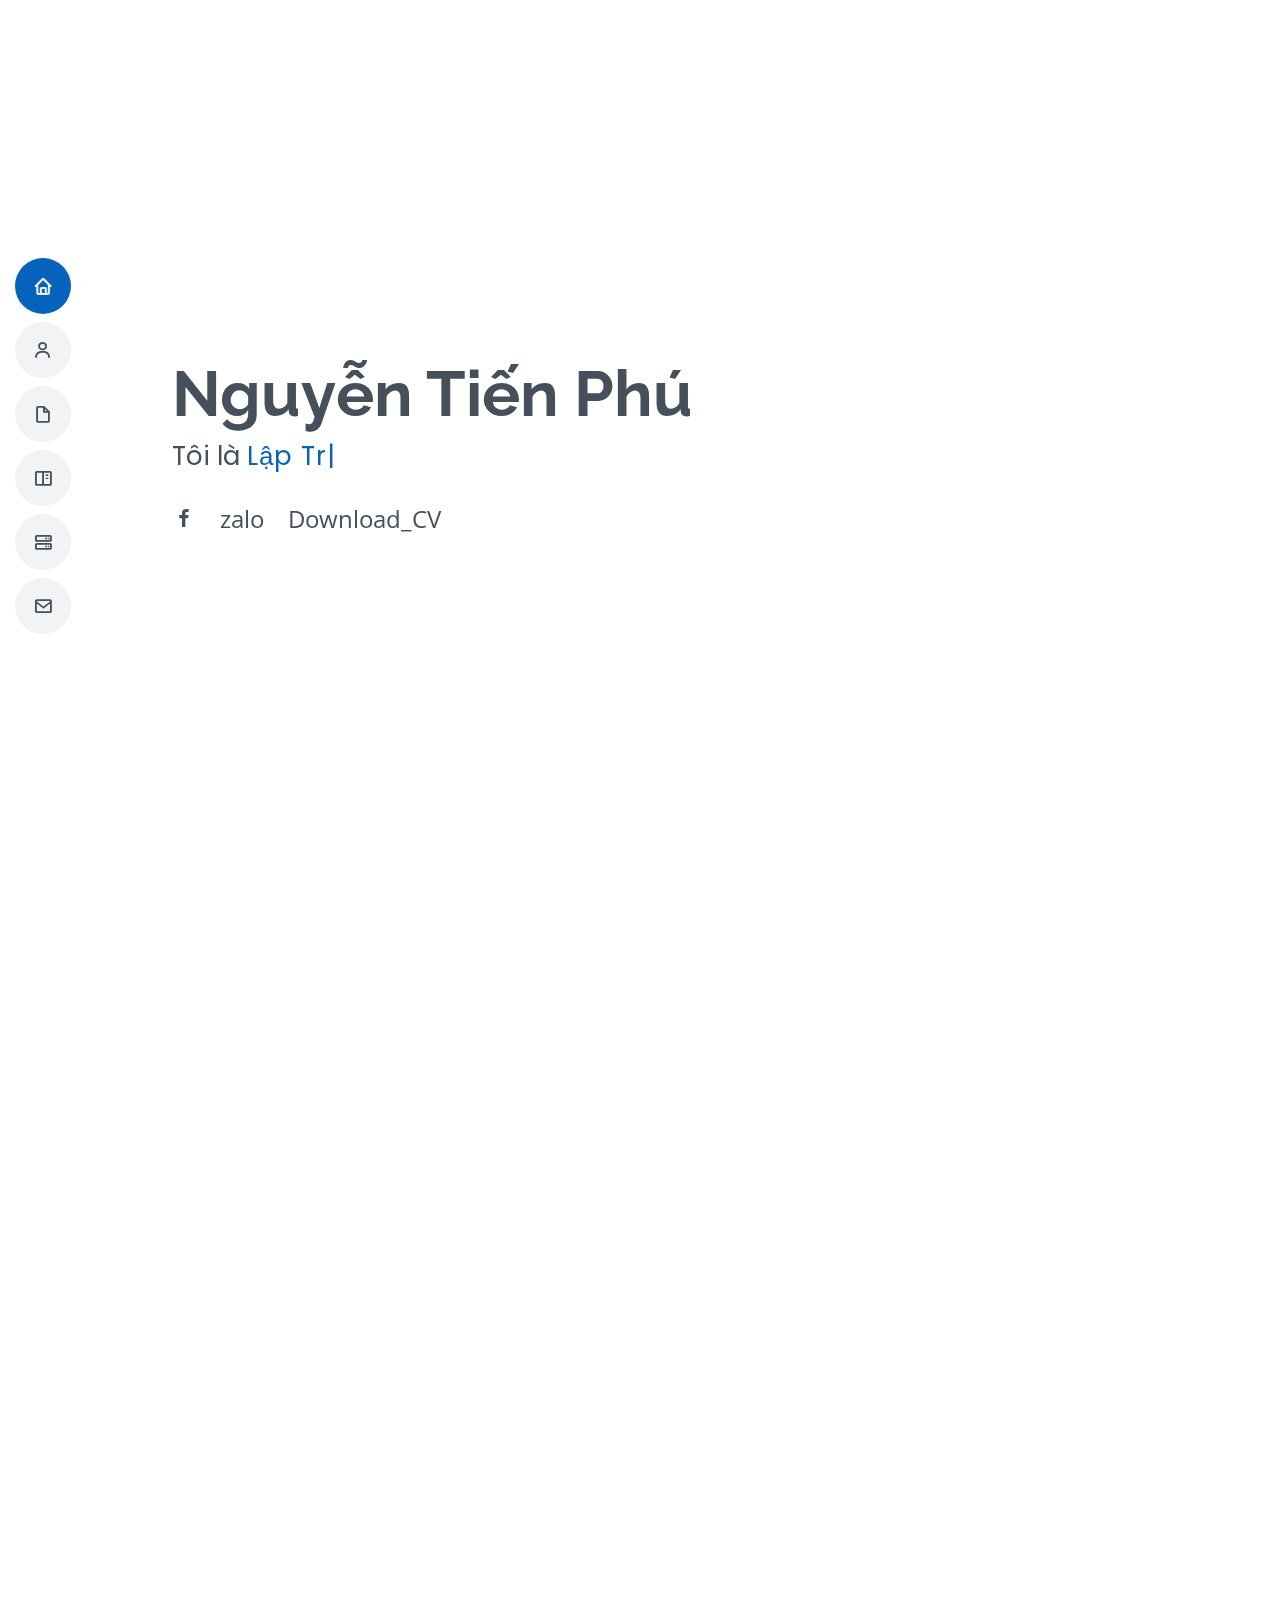
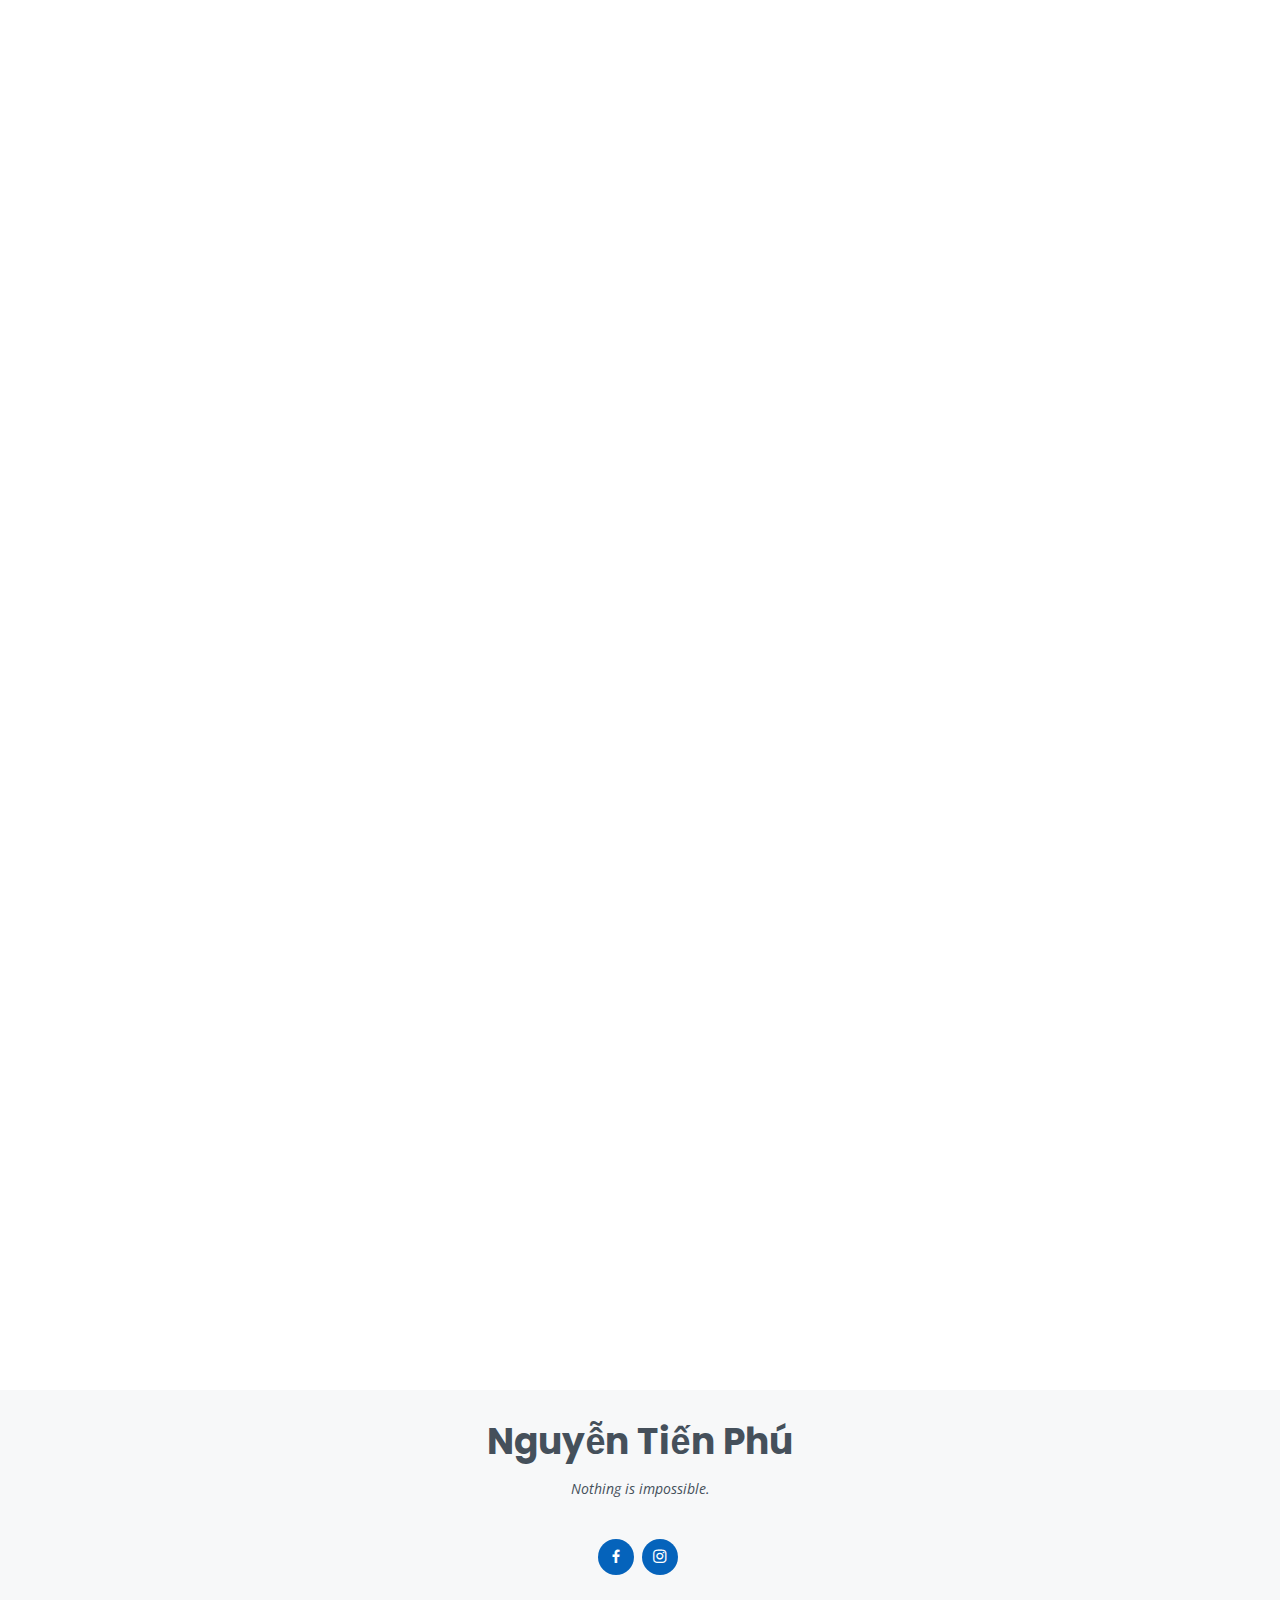
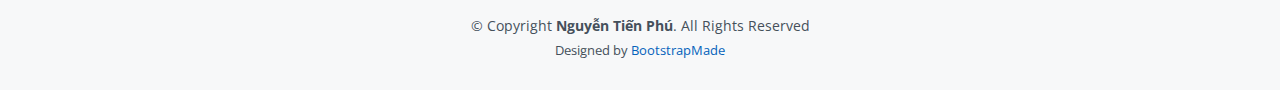
==== index.html @ c765bfae "infomation" ====
<!DOCTYPE html>
<html lang="en">

<head>
  <meta charset="utf-8">
  <meta content="width=device-width, initial-scale=1.0" name="viewport">

  <title>Nguyễn Tiến Phú</title>
  <meta content="" name="description">
  <meta content="" name="keywords">

  <!-- Favicons -->
  <link href="assets/img/p.jpg" rel="icon">
  <link href="assets/img/p.jpg" rel="apple-touch-icon">

  <!-- Google Fonts -->
  <link href="https://fonts.googleapis.com/css?family=Open+Sans:300,300i,400,400i,600,600i,700,700i|Raleway:300,300i,400,400i,500,500i,600,600i,700,700i|Poppins:300,300i,400,400i,500,500i,600,600i,700,700i" rel="stylesheet">

  <!-- Vendor CSS Files -->
  <link href="assets/vendor/aos/aos.css" rel="stylesheet">
  <link href="assets/vendor/bootstrap/css/bootstrap.min.css" rel="stylesheet">
  <link href="assets/vendor/bootstrap-icons/bootstrap-icons.css" rel="stylesheet">
  <link href="assets/vendor/boxicons/css/boxicons.min.css" rel="stylesheet">
  <link href="assets/vendor/glightbox/css/glightbox.min.css" rel="stylesheet">
  <link href="assets/vendor/swiper/swiper-bundle.min.css" rel="stylesheet">

  <!-- Template Main CSS File -->
  <link href="assets/css/style.css" rel="stylesheet">

  <!-- =======================================================
  * Template Name: MyResume - v4.10.0
  * Template URL: https://bootstrapmade.com/free-html-bootstrap-template-my-resume/
  * Author: BootstrapMade.com
  * License: https://bootstrapmade.com/license/
  ======================================================== -->
</head>

<body>

  <!-- ======= Mobile nav toggle button ======= -->
  <!-- <button type="button" class="mobile-nav-toggle d-xl-none"><i class="bi bi-list mobile-nav-toggle"></i></button> -->
  <i class="bi bi-list mobile-nav-toggle d-lg-none"></i>
  <!-- ======= Header ======= -->
  <header id="header" class="d-flex flex-column justify-content-center">

    <nav id="navbar" class="navbar nav-menu">
      <ul>
        <li><a href="#hero" class="nav-link scrollto active"><i class="bx bx-home"></i> <span>Trang Chủ</span></a></li>
        <li><a href="#about" class="nav-link scrollto"><i class="bx bx-user"></i> <span>Giới Thiệu</span></a></li>
        <li><a href="#resume" class="nav-link scrollto"><i class="bx bx-file-blank"></i> <span>Kiến Thức</span></a></li>
        <li><a href="#portfolio" class="nav-link scrollto"><i class="bx bx-book-content"></i> <span>Dự Án</span></a></li>
        <li><a href="#services" class="nav-link scrollto"><i class="bx bx-server"></i> <span>Bằng Cấp</span></a></li>
        <li><a href="#contact" class="nav-link scrollto"><i class="bx bx-envelope"></i> <span>Liên Hệ</span></a></li>
      </ul>
    </nav><!-- .nav-menu -->

  </header><!-- End Header -->

  <!-- ======= Hero Section ======= -->
  <section id="hero" class="d-flex flex-column justify-content-center">
    <div class="container" data-aos="zoom-in" data-aos-delay="100">
      <h1>Nguyễn Tiến Phú</h1>
      <p>Tôi là <span class="typed" data-typed-items="Lập Trình Viên"></span></p>
      <div class="social-links">
        <a href="https://bit.ly/fbphunguyen " class="facebook"><i class="bx bxl-facebook"></i></a>
        <a href="https://zalo.me/0337349066" class="linkedin">zalo</a>
          <a href="https://drive.google.com/file/d/11MgcxIT8lkb9xm5ulRJyffHwoXd8AXDe/view?usp=share_link" download="Nguyễn Tiến Phú - Fresher Java.pdf">Download_CV</a>
      </div>
    </div>
  </section><!-- End Hero -->

  <main id="main">

    <!-- ======= About Section ======= -->
    <section id="about" class="about">
      <div class="container" data-aos="fade-up">

        <div class="section-title">
          <h2>Giới Thiệu</h2>
        </div>

        <div class="row">
          <div class="col-lg-4">
            <img src="assets/img/Phú.JPG" class="img-fluid" alt="">
          </div>
          <div class="col-lg-8 pt-4 pt-lg-0 content">
            <p class="fst-italic">Mong muốn được làm việc trong môi trường chuyên nghiệp, năng động, nơi bản thân có thể sử dụng những kỹ năng và kiến thức đã học để phát triển những sản phẩm của công ty. Luôn đề cao tinh thần học hỏi những công nghệ mới và hoàn thiện kỹ năng để trong vòng 3 - 4 năm tới sẽ trở thành một nhà phát triển phần mềm chuyên nghiệp.</p>
            <div class="row">
              <div class="col-lg-6">
                <ul>
                  <li><i class="bi bi-chevron-right"></i> <strong>Ngày Sinh:</strong> <span>25/06/1997</span></li>
                  <li><i class="bi bi-chevron-right"></i> <strong>Facebook:</strong> <span>https://bit.ly/fbphunguyen</span></li>
                  <li><i class="bi bi-chevron-right"></i> <strong>Số Điện Thoại:</strong> <span>08668390951</span></li>
                
                </ul>
              </div>
              <div class="col-lg-6">
                <ul>
                  <li><i class="bi bi-chevron-right"></i> <strong>Tuổi:</strong> <span>25</span></li>
                  <li><i class="bi bi-chevron-right"></i> <strong>Email:</strong> <span>fxphunguyen@gmail.com</span></li>
                  <li><i class="bi bi-chevron-right"></i> <strong>Địa Chỉ:</strong> <span>xã Sơn Tiến, huyện Hương Sơn, tỉnh Hà Tĩnh </span></li>
                </ul>
              </div>
            </div>
          </div>
        </div>

      </div>
    </section><!-- End About Section -->

    <!-- ======= Skills Section ======= -->
    <section id="skills" class="skills section-bg">
      <div class="container" data-aos="fade-up">

        <div class="section-title">
          <h2>Kiến Thức</h2>
        </div>

        <div class="row skills-content">

          <div class="col-lg-6">

            <div class="progress">
              <span class="skill">JAVA CORE <i class="val">55%</i></span>
              <div class="progress-bar-wrap">
                <div class="progress-bar" role="progressbar" aria-valuenow="55" aria-valuemin="0" aria-valuemax="100"></div>
              </div>
            </div>

            <div class="progress">
              <span class="skill">OOP <i class="val">50%</i></span>
              <div class="progress-bar-wrap">
                <div class="progress-bar" role="progressbar" aria-valuenow="50" aria-valuemin="0" aria-valuemax="100"></div>
              </div>
            </div>

            <div class="progress">
              <span class="skill">JavaScript <i class="val">55%</i></span>
              <div class="progress-bar-wrap">
                <div class="progress-bar" role="progressbar" aria-valuenow="55" aria-valuemin="0" aria-valuemax="100"></div>
              </div>
            </div>
            <div class="progress">
              <span class="skill">SERVLET AND JSP, JSTL<i class="val">45%</i></span>
              <div class="progress-bar-wrap">
                <div class="progress-bar" role="progressbar" aria-valuenow="45" aria-valuemin="0" aria-valuemax="100"></div>
              </div>
            </div>
            <div class="progress">
              <span class="skill">HTML/CSS<i class="val">55%</i></span>
              <div class="progress-bar-wrap">
                <div class="progress-bar" role="progressbar" aria-valuenow="55" aria-valuemin="0" aria-valuemax="100"></div>
              </div>
            </div>
            <div class="progress">
              <span class="skill">BOOTSTRAP / JQUERY<i class="val">45%</i></span>
              <div class="progress-bar-wrap">
                <div class="progress-bar" role="progressbar" aria-valuenow="45" aria-valuemin="0" aria-valuemax="100"></div>
              </div>
            </div>

          </div>

          <div class="col-lg-6">

            <div class="progress">
              <span class="skill">GIT / GITHUB<i class="val">65%</i></span>
              <div class="progress-bar-wrap">
                <div class="progress-bar" role="progressbar" aria-valuenow="65" aria-valuemin="0" aria-valuemax="100"></div>
              </div>
            </div>

            <div class="progress">
              <span class="skill">REACTJS <i class="val">25%</i></span>
              <div class="progress-bar-wrap">
                <div class="progress-bar" role="progressbar" aria-valuenow="25" aria-valuemin="0" aria-valuemax="100"></div>
              </div>
            </div>

            <div class="progress">
              <span class="skill">MYSQL <i class="val">50%</i></span>
              <div class="progress-bar-wrap">
                <div class="progress-bar" role="progressbar" aria-valuenow="50" aria-valuemin="0" aria-valuemax="100"></div>
              </div>
            </div>
            <div class="progress">
              <span class="skill">SPRING MVC/BOOT <i class="val">55%</i></span>
              <div class="progress-bar-wrap">
                <div class="progress-bar" role="progressbar" aria-valuenow="55" aria-valuemin="0" aria-valuemax="100"></div>
              </div>
            </div>
            <div class="progress">
              <span class="skill">RESTFUL API <i class="val">55%</i></span>
              <div class="progress-bar-wrap">
                <div class="progress-bar" role="progressbar" aria-valuenow="55" aria-valuemin="0" aria-valuemax="100"></div>
              </div>
            </div>
            <div class="progress">
              <span class="skill">JDBC <i class="val">45%</i></span>
              <div class="progress-bar-wrap">
                <div class="progress-bar" role="progressbar" aria-valuenow="45" aria-valuemin="0" aria-valuemax="100"></div>
              </div>
            </div>

          </div>

        </div>

      </div>
    </section><!-- End Skills Section -->


    <!-- ======= Portfolio Section ======= -->
    <section id="portfolio" class="portfolio section-bg">
      <div class="container" data-aos="fade-up">

        <div class="section-title">
          <h2>Dự Án</h2>
        </div>
        <div class="row portfolio-container" data-aos="fade-up" data-aos-delay="200">

          <div class="col-lg-4 col-md-6 portfolio-item filter-app">
            <div class="portfolio-wrap">
              <img src="assets/img/sapo.png" class="img-fluid" alt="">
              <div class="portfolio-info">
                <h4>SAPO</h4>
                <div class="portfolio-links">
                  <a href="assets/img/portfolio/Sapo.jpg" data-gallery="portfolioGallery" class="portfolio-lightbox" title="App 1"><i class="bx bx-plus"></i></a>
                  <a href="portfolio-details.html" class="portfolio-details-lightbox" data-glightbox="type: external" title="Portfolio Details"><i class="bx bx-link"></i></a>
                </div>
              </div>
            </div>
          </div>

          <div class="col-lg-4 col-md-6 portfolio-item filter-web">
            <div class="portfolio-wrap">
              <img src="assets/img/tquan.png" class="img-fluid" alt="">
              <div class="portfolio-info">
                <h4>SAPO</h4>
                <div class="portfolio-links">
                  <a href="assets/img/tquan.png" data-gallery="portfolioGallery" class="portfolio-lightbox" title="Web 3"><i class="bx bx-plus"></i></a>
                  <a href="portfolio-details.html" class="portfolio-details-lightbox" data-glightbox="type: external" title="Portfolio Details"><i class="bx bx-link"></i></a>
                </div>
              </div>
            </div>
          </div>

          <div class="col-lg-4 col-md-6 portfolio-item filter-app">
            <div class="portfolio-wrap">
              <img src="assets/img/dsdonhang.png" class="img-fluid" alt="">
              <div class="portfolio-info">
                <h4>SAPO</h4>
                <div class="portfolio-links">
                  <a href="assets/img/dsdonhang.png" data-gallery="portfolioGallery" class="portfolio-lightbox" title="App 2"><i class="bx bx-plus"></i></a>
                  <a href="portfolio-details.html" class="portfolio-details-lightbox" data-glightbox="type: external" title="Portfolio Details"><i class="bx bx-link"></i></a>
                </div>
              </div>
            </div>
          </div>

          <div class="col-lg-4 col-md-6 portfolio-item filter-card">
            <div class="portfolio-wrap">
              <img src="assets/img/case2.png" class="img-fluid" alt="">
              <div class="portfolio-info">
                <h4>Case Module 2</h4>
                <div class="portfolio-links">
                  <a href="assets/img/case2.png" data-gallery="portfolioGallery" class="portfolio-lightbox" title="Card 2"><i class="bx bx-plus"></i></a>
                  <a href="portfolio-details.html" class="portfolio-details-lightbox" data-glightbox="type: external" title="Portfolio Details"><i class="bx bx-link"></i></a>
                </div>
              </div>
            </div>
          </div>
          <div class="col-lg-4 col-md-6 portfolio-item filter-card">
            <div class="portfolio-wrap">
              <img src="assets/img/casemodule4.png" class="img-fluid" alt="">
              <div class="portfolio-info">
                <h4>Case Module 4</h4>
                <div class="portfolio-links">
                  <a href="assets/img/casemodule4.png" data-gallery="portfolioGallery" class="portfolio-lightbox" title="Card 2"><i class="bx bx-plus"></i></a>
                  <a href="portfolio-details.html" class="portfolio-details-lightbox" data-glightbox="type: external" title="Portfolio Details"><i class="bx bx-link"></i></a>
                </div>
              </div>
            </div>
          </div>
          <div class="col-lg-4 col-md-6 portfolio-item filter-card">
            <div class="portfolio-wrap">
              <img src="assets/img/case1.png" class="img-fluid" alt="">
              <div class="portfolio-info">
                <h4>Case Module 1</h4>
                <div class="portfolio-links">
                  <a href="assets/img/case1.png" data-gallery="portfolioGallery" class="portfolio-lightbox" title="Card 2"><i class="bx bx-plus"></i></a>
                  <a href="portfolio-details.html" class="portfolio-details-lightbox" data-glightbox="type: external" title="Portfolio Details"><i class="bx bx-link"></i></a>
                </div>
              </div>
            </div>
          </div>

        </div>

      </div>
    </section><!-- End Portfolio Section -->

    <!-- ======= Services Section ======= -->
    <section id="services" class="services">
      <div class="container" data-aos="fade-up">

        <div class="section-title">
          <h2>Bằng Cấp</h2>
        </div>

        <div class="row">

          <div class="col-lg-4 col-md-6 d-flex align-items-stretch" data-aos="zoom-in" data-aos-delay="100">
            <div class="icon-box iconbox-blue">
              <div class="icon">
                <svg width="100" height="100" viewBox="0 0 600 600" xmlns="http://www.w3.org/2000/svg">
                  <path stroke="none" stroke-width="0" fill="#f5f5f5" d="M300,521.0016835830174C376.1290562159157,517.8887921683347,466.0731472004068,529.7835943286574,510.70327084640275,468.03025145048787C554.3714126377745,407.6079735673963,508.03601936045806,328.9844924480964,491.2728898941984,256.3432110539036C474.5976632858925,184.082847569629,479.9380746630129,96.60480741107993,416.23090153303,58.64404602377083C348.86323505073057,18.502131276798302,261.93793281208167,40.57373210992963,193.5410806939664,78.93577620505333C130.42746243093433,114.334589627462,98.30271207620316,179.96522072025542,76.75703585869454,249.04625023123273C51.97151888228291,328.5150500222984,13.704378332031375,421.85034740162234,66.52175969318436,486.19268352777647C119.04800174914682,550.1803526380478,217.28368757567262,524.383925680826,300,521.0016835830174"></path>
                </svg>
                <i class="bx bxl-dribbble"></i>
              </div>
              <h4><a href="">Trung tâm đào tạo lập trình viên - Codegym Huế</a></h4>
              <p>Chứng chỉ hoàn thành khóa học Java Web Full-stack</p>
            </div>
          </div>

        </div>

      </div>
    </section><!-- End Services Section -->

    <!-- ======= Testimonials Section ======= -->
    <section id="testimonials" class="testimonials section-bg">
      <div class="container" data-aos="fade-up">

        <div class="section-title">
          <h2>Đánh Giá</h2>
        </div>

        <div class="testimonials-slider swiper" data-aos="fade-up" data-aos-delay="100">
          <div class="swiper-wrapper">

            <div class="swiper-slide">
              <div class="testimonial-item">
                <img src="assets/img/testimonials/akhoa.jpg" class="testimonial-img" alt="">
                <h3>Nguyễn Hữu Anh Khoa</h3>
                <h4>Giám Đốc Tại CODEGYM Huế</h4>
                <p>
                  <i class="bx bxs-quote-alt-left quote-icon-left"></i>
                  Phú là một học viên năng động, hướng ngoại, hoạt động thể thao tốt và tích cực tham gia các hoạt động ngoại khóa do CodeGym Huế tổ chức.
                  Bên cạnh đó Phú cũng là một học viên có ý thức học tập tốt, chấp hành nội quy nề nếp của trung tâm. Phú luôn hoàn thành các bài tập và nhiệm vụ do giảng viên yêu cầu.
                  Với khả năng teamwork khá tốt, giao tiếp ổn Phú đã cùng với các thành viên khác hoàn thành khá tốt dự án kết thúc chương trình của nhóm.
                  <i class="bx bxs-quote-alt-right quote-icon-right"></i>
                </p>
              </div>
            </div><!-- End testimonial item -->

            <div class="swiper-slide">
              <div class="testimonial-item">
                <img src="assets/img/testimonials/acu.jpg" class="testimonial-img" alt="">
                <h3>Trần Văn Cử</h3>
                <h4>Giảng Viên Tại CODEGYM Huế</h4>
                <p>
                  <i class="bx bxs-quote-alt-left quote-icon-left"></i>
                 ..............
                  <i class="bx bxs-quote-alt-right quote-icon-right"></i>
                </p>
              </div>
            </div><!-- End testimonial item -->

            <div class="swiper-slide">
              <div class="testimonial-item">
                <img src="assets/img/testimonials/aquang.jpg" class="testimonial-img" alt="">
                <h3>Đặng Văn Quang</h3>
                <h4>Giảng Viên Tại CODEGYM Huế</h4>
                <p>
                  <i class="bx bxs-quote-alt-left quote-icon-left"></i>
                  Phú là một học viên chăm chỉ, vui vẻ, đặc biệt Phú là một học viên hòa đồng với các
                  bạn trong lớp, có tinh thần đam mê thể thao nên trong buổi hoạt động thể thao của Codegym Phú
                  thường đảm nhận vai trò dẫn đầu trong trung tâm. Mặc dù là một người chuyển ngành nhưng Phú có niềm đam mê cộng với sự cố gắng của mình Phú đã hoàn
                  thành khá tốt chương trình đào tạo tại CodeGym.
                  <i class="bx bxs-quote-alt-right quote-icon-right"></i>
                </p>
              </div>
            </div><!-- End testimonial item -->
          </div>
          <div class="swiper-pagination"></div>
        </div>

      </div>
    </section><!-- End Testimonials Section -->

    <!-- ======= Contact Section ======= -->
    <section id="contact" class="contact">  
      <div class="container" data-aos="fade-up">

        <div class="section-title">
          <h2>Liên Hệ</h2>
        </div>

        <div class="row mt-1">

          <div class="col-lg-4">
            <div class="info">
              <div class="address">
                <i class="bi bi-geo-alt"></i>
                <h4>Địa Chỉ:</h4>
                <p>xã Sơn Tiến, huyện Hương Sơn, tỉnh Hà Tĩnh</p>
              </div>

              <div class="email">
                <i class="bi bi-envelope"></i>
                <h4>Email:</h4>
                <p>fxphunguyen@gmail.com</p>
              </div>

              <div class="phone">
                <i class="bi bi-phone"></i>
                <h4>Điện Thoại:</h4>
                <p>086 6839 0951</p>
              </div>

            </div>

          </div>

          <div class="col-lg-8 mt-5 mt-lg-0">

            <form action="forms/contact.php" method="post" role="form" class="php-email-form">
              <div class="row">
                <div class="col-md-6 form-group">
                  <input type="text" name="name" class="form-control" id="name" placeholder="Tên của bạn" required>
                </div>
                <div class="col-md-6 form-group mt-3 mt-md-0">
                  <input type="email" class="form-control" name="email" id="email" placeholder="Email của bạn" required>
                </div>
              </div>
              <div class="form-group mt-3">
                <input type="text" class="form-control" name="subject" id="subject" placeholder="Tiêu đề" required>
              </div>
              <div class="form-group mt-3">
                <textarea class="form-control" name="message" rows="5" placeholder="Tin nhắn" required></textarea>
              </div>
              <div class="my-3">
                <div class="loading">Loading</div>
                <div class="error-message"></div>
                <div class="sent-message">Your message has been sent. Thank you!</div>
              </div>
              <div class="text-center"><button type="submit">Gửi</button></div>
            </form>

          </div>

        </div>

      </div>
    </section><!-- End Contact Section -->

  </main><!-- End #main -->

  <!-- ======= Footer ======= -->
  <footer id="footer">
    <div class="container">
      <h3>Nguyễn Tiến Phú</h3>
      <p>Nothing is impossible.</p>
      <div class="social-links">
        <a href="https://www.facebook.com/dms2k" class="facebook"><i class="bx bxl-facebook"></i></a>
        <a href="#" class="instagram"><i class="bx bxl-instagram"></i></a>
      </div>
      <div class="copyright">
        &copy; Copyright <strong><span>Nguyễn Tiến Phú</span></strong>. All Rights Reserved
      </div>
      <div class="credits">
        <!-- All the links in the footer should remain intact. -->
        <!-- You can delete the links only if you purchased the pro version. -->
        <!-- Licensing information: [license-url] -->
        <!-- Purchase the pro version with working PHP/AJAX contact form: https://bootstrapmade.com/free-html-bootstrap-template-my-resume/ -->
        Designed by <a href="https://bootstrapmade.com/">BootstrapMade</a>
      </div>
    </div>
  </footer><!-- End Footer -->

  <div id="preloader"></div>
  <a href="#" class="back-to-top d-flex align-items-center justify-content-center"><i class="bi bi-arrow-up-short"></i></a>

  <!-- Vendor JS Files -->
  <script src="assets/vendor/purecounter/purecounter_vanilla.js"></script>
  <script src="assets/vendor/aos/aos.js"></script>
  <script src="assets/vendor/bootstrap/js/bootstrap.bundle.min.js"></script>
  <script src="assets/vendor/glightbox/js/glightbox.min.js"></script>
  <script src="assets/vendor/isotope-layout/isotope.pkgd.min.js"></script>
  <script src="assets/vendor/swiper/swiper-bundle.min.js"></script>
  <script src="assets/vendor/typed.js/typed.min.js"></script>
  <script src="assets/vendor/waypoints/noframework.waypoints.js"></script>
  <script src="assets/vendor/php-email-form/validate.js"></script>

  <!-- Template Main JS File -->
  <script src="assets/js/main.js"></script>

</body>

</html>
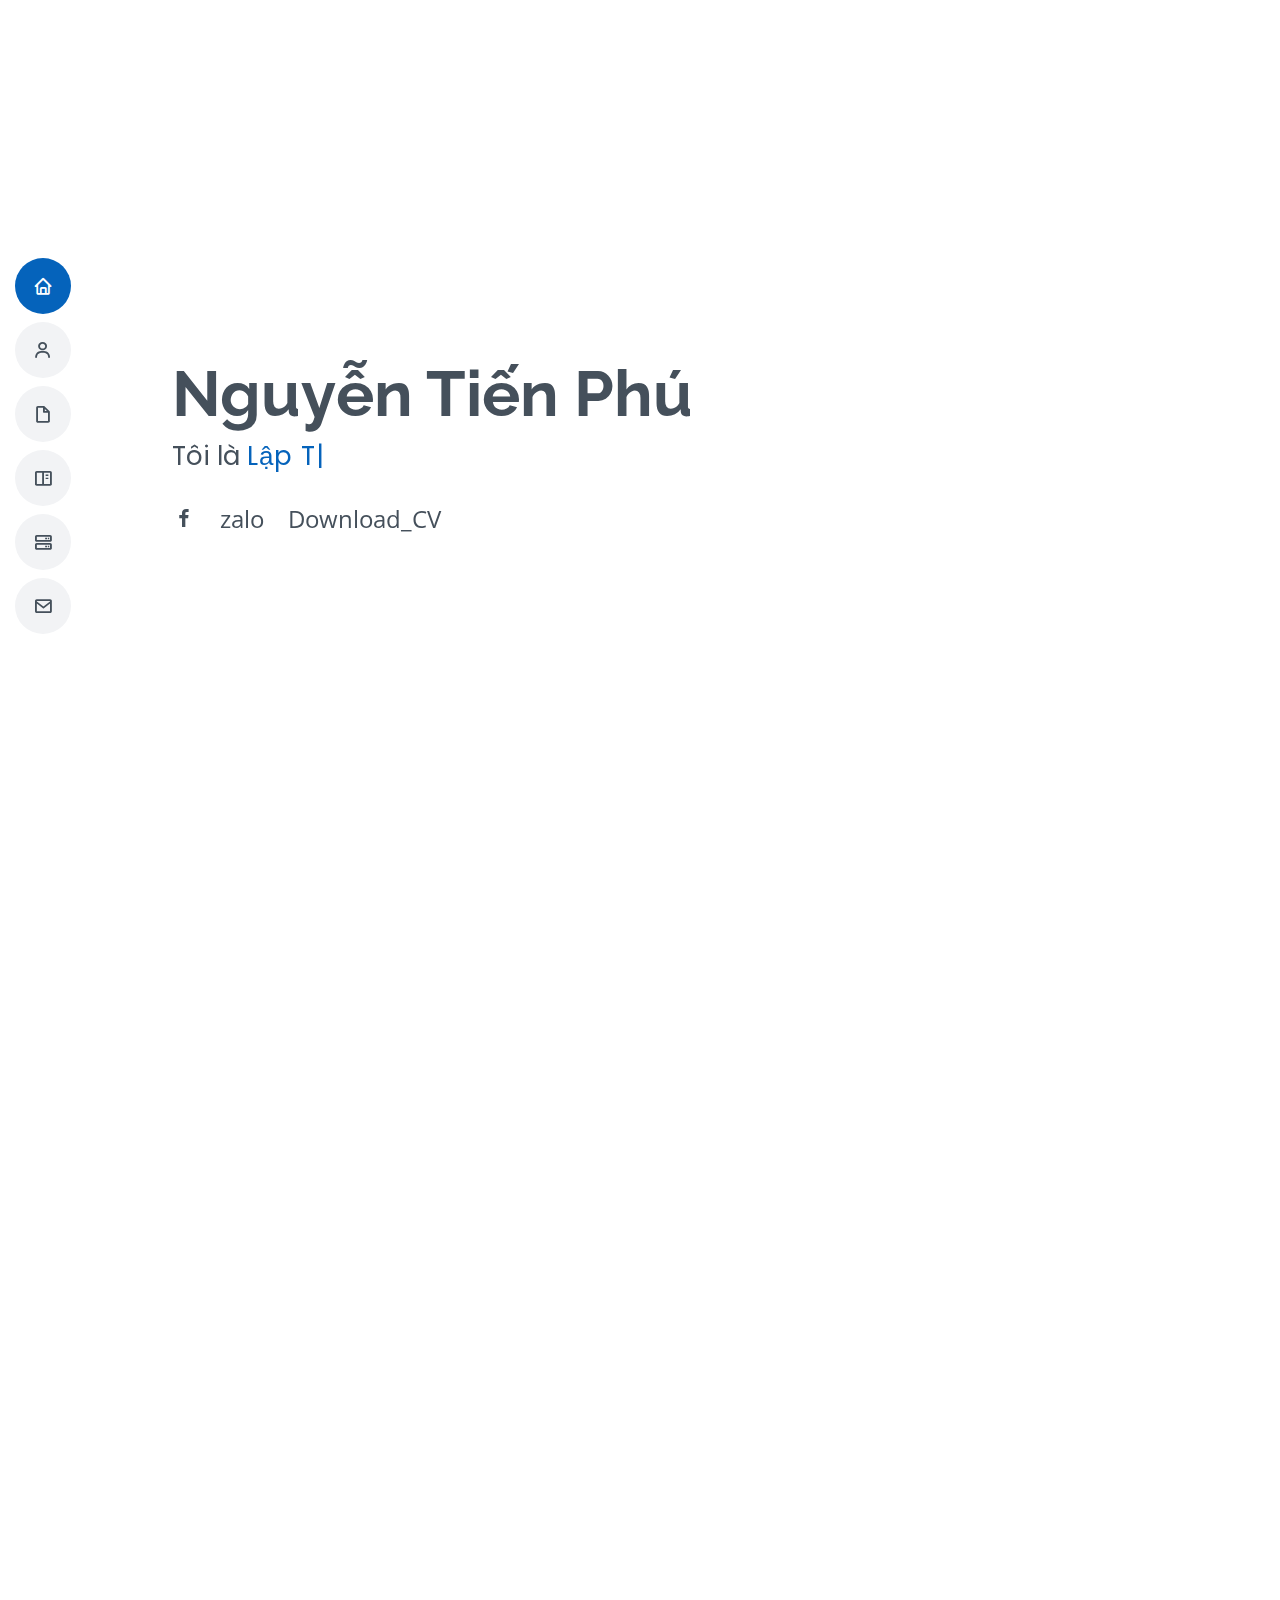
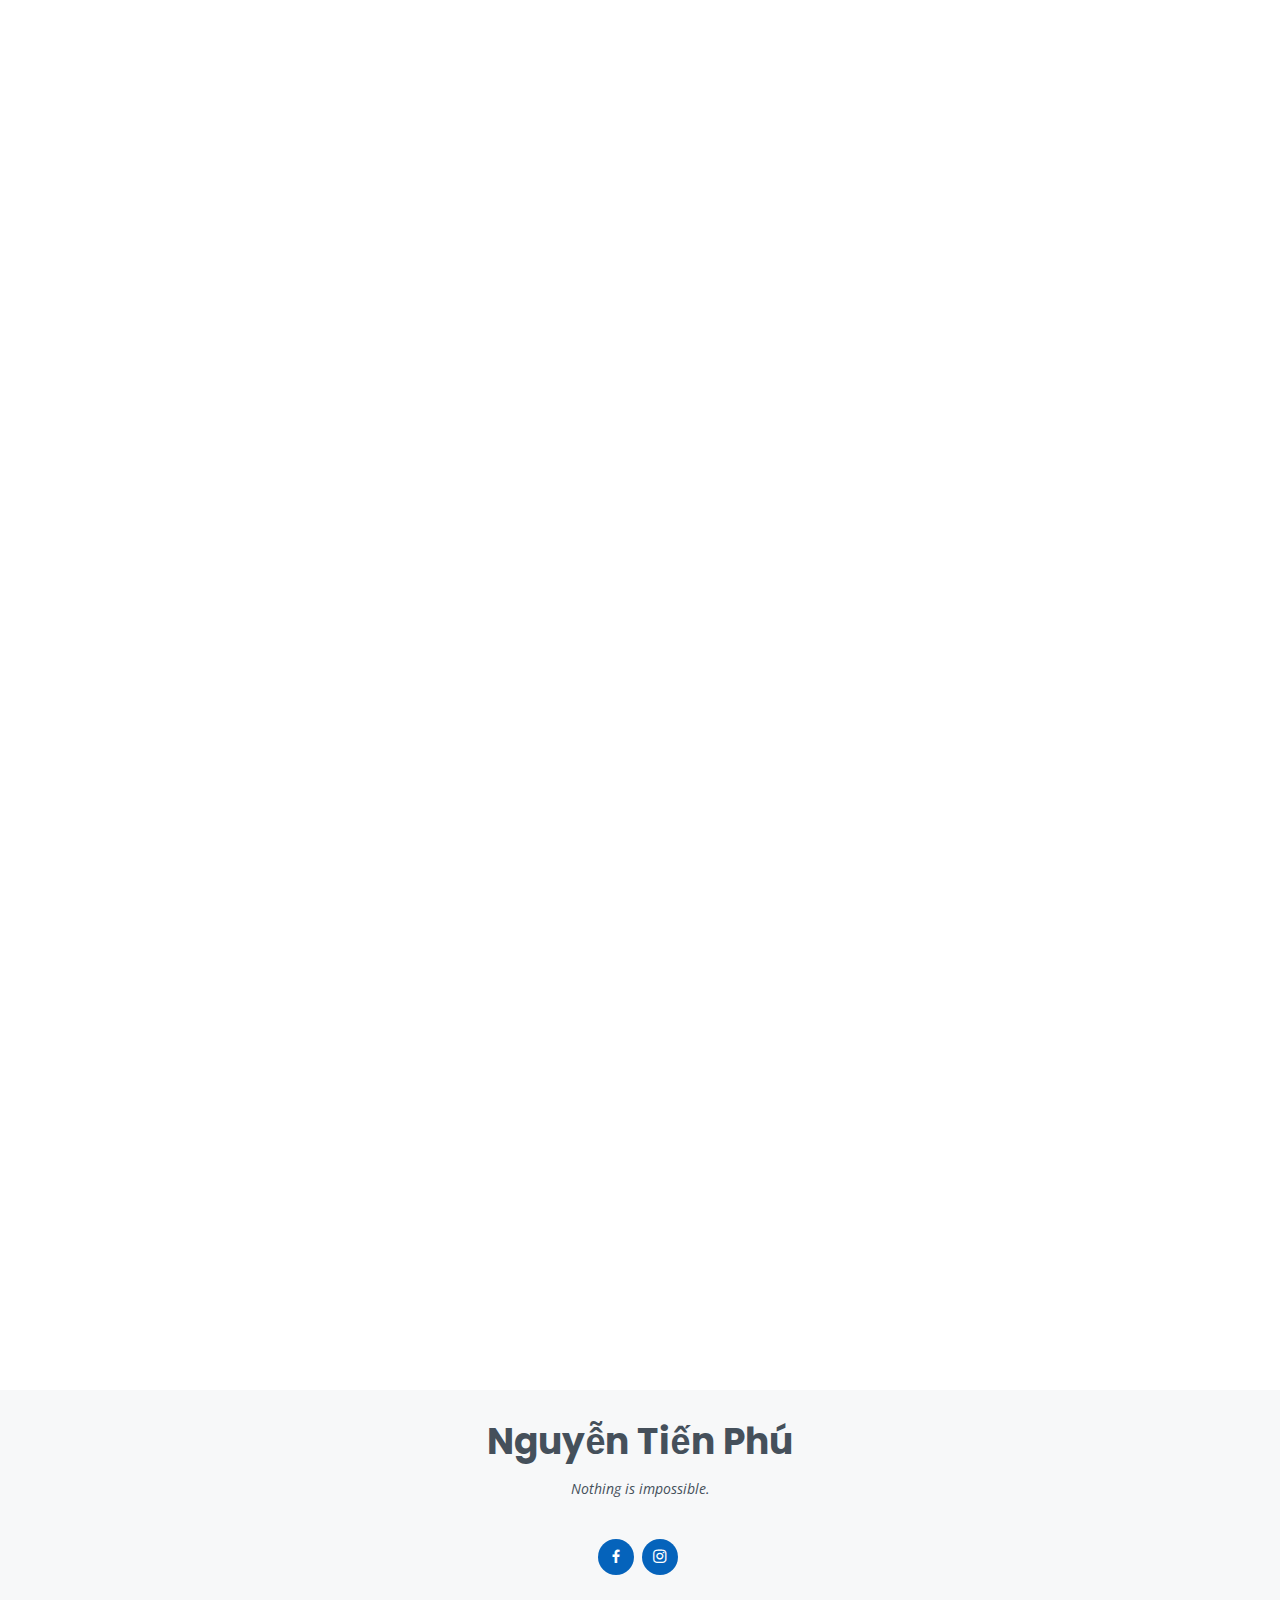
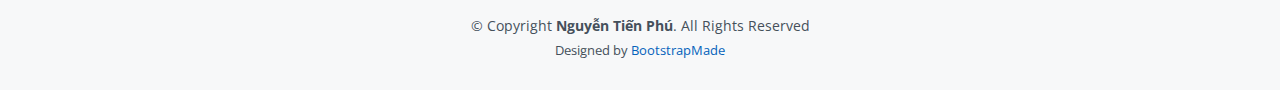
==== commit 49ca7b8c: "update" ====
--- a/index.html
+++ b/index.html
@@ -64,7 +64,7 @@
       <div class="social-links">
         <a href="https://bit.ly/fbphunguyen " class="facebook"><i class="bx bxl-facebook"></i></a>
         <a href="https://zalo.me/0337349066" class="linkedin">zalo</a>
-          <a href="https://drive.google.com/file/d/11MgcxIT8lkb9xm5ulRJyffHwoXd8AXDe/view?usp=share_link" download="Nguyễn Tiến Phú - Fresher Java.pdf">Download_CV</a>
+          <a href="https://drive.google.com/file/d/1osr05lDhh_2mNEk0fHR9CmEGPXxb0uWa/view?usp=share_link" download="Nguyễn Tiến Phú - Fresher Java.pdf">Download_CV</a>
       </div>
     </div>
   </section><!-- End Hero -->
